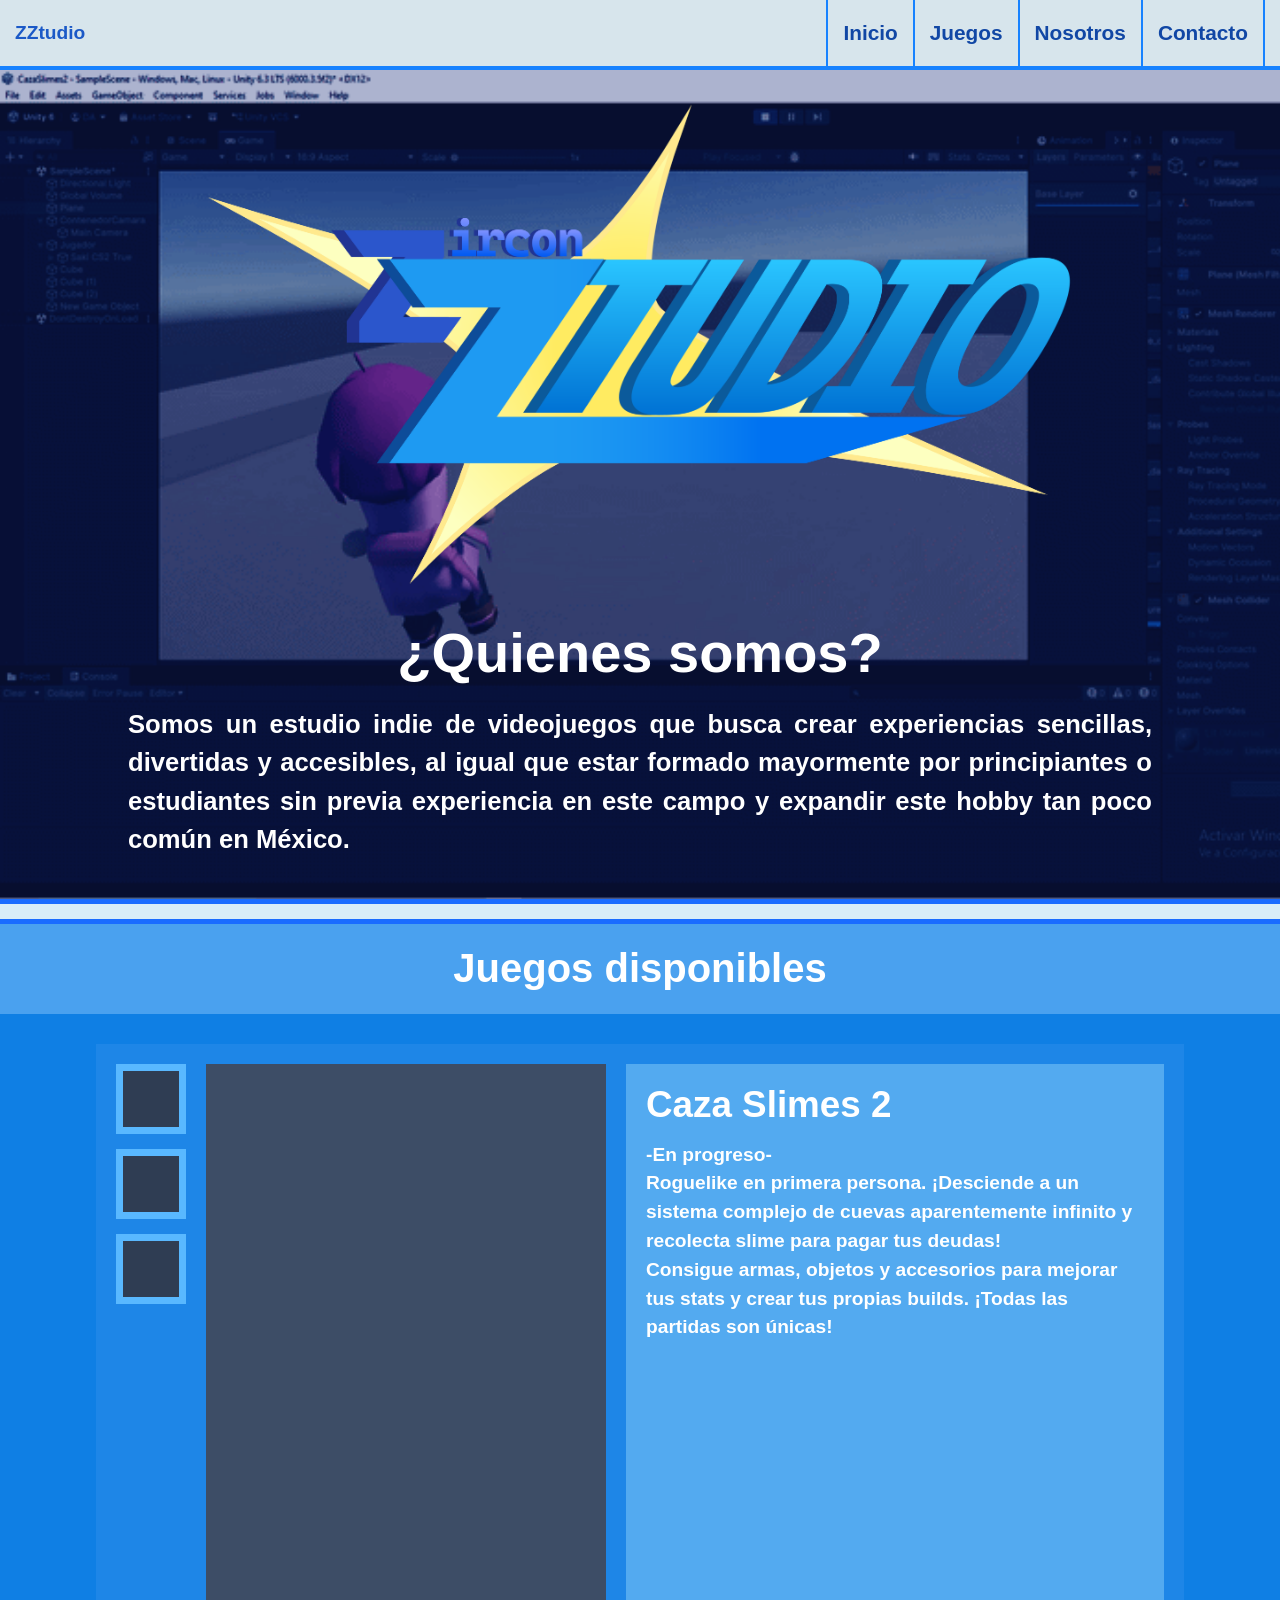
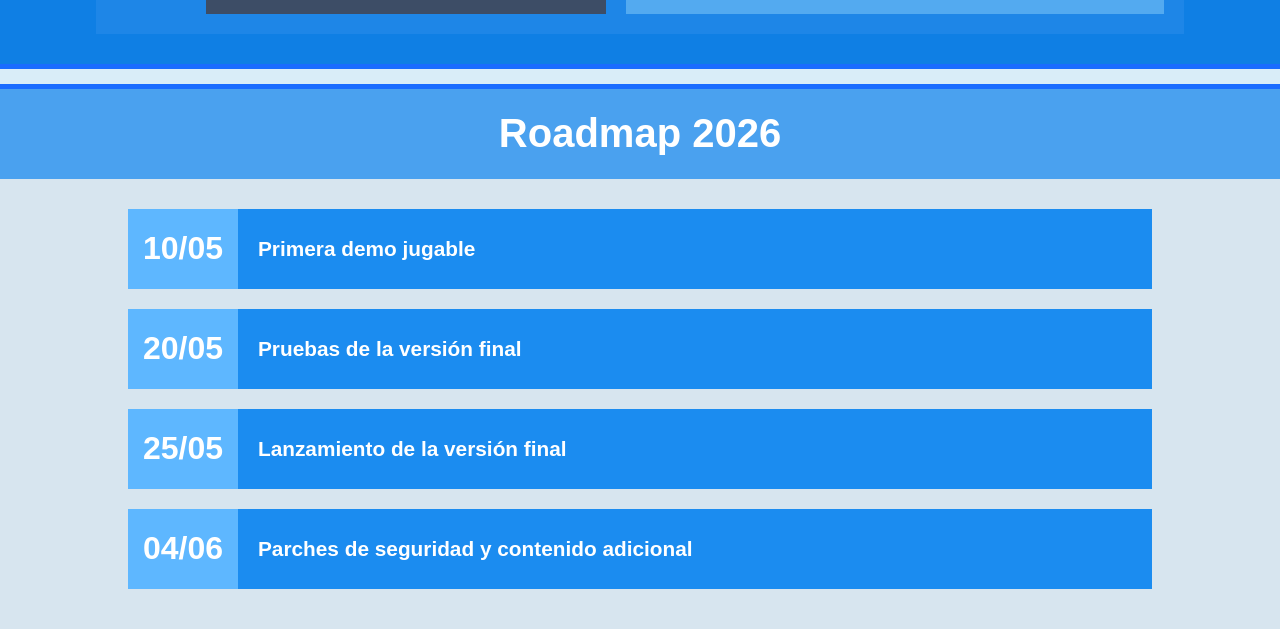
==== index.html @ 0b3c66e8 "Add files via upload" ====
<!DOCTYPE html>
<html lang="es">

<head>
    <meta charset="UTF-8">
    <meta name="viewport" content="width=device-width, initial-scale=1.0">
    <link rel="stylesheet" href="style.css">
    <title>ZZtudio</title>
</head>

<body>

    <div id="navegacion">
        <div id="logo">
            <h2>ZZtudio</h2>
        </div>

        <div id="botones">
            <a href="#" class="boton">Inicio</a>
            <a href="#" class="boton">Juegos</a>
            <a href="#" class="boton">Nosotros</a>
            <a href="#" class="boton">Contacto</a>
        </div>
    </div>

    <div id="quienesSomos">

        <div id="overlay"></div>

        <div id="logoGrande">

        </div>

        <div id="quienesTitulo">
            <h1>¿Quienes somos?</h1>
        </div>

        <div id="quienesDescripcion">
            <p>
                Somos un estudio indie de videojuegos que busca crear experiencias sencillas,
                divertidas y accesibles, al igual que estar formado mayormente por principiantes
                o estudiantes sin previa experiencia en este campo y expandir este hobby tan poco
                común en México.
            </p>
        </div>

    </div>

    <div class="separador"></div>

    <div id="juegosDisponibles">

        <div id="juegosTitulo">
            <h2>Juegos disponibles</h2>
        </div>

        <div id="juegoSeleccionado">

            <div id="seleccionJuego">

                <div class="juegoLista">
                    <div class="miniatura"></div>
                </div>

                <div class="juegoLista">
                    <div class="miniatura"></div>
                </div>

                <div class="juegoLista">
                    <div class="miniatura"></div>
                </div>

            </div>

            <div id="imagenSeleccionada"></div>

            <div id="infoSeleccionada">

                <div id="juegosSubTitulo">
                    <h2>Caza Slimes 2</h2>
                </div>

                <div id="juegosDescripcion">
                    <p>
                        -En progreso-<br>
                        Roguelike en primera persona. ¡Desciende a un sistema complejo de cuevas
                        aparentemente infinito y recolecta slime para pagar tus deudas!<br>
                        Consigue armas, objetos y accesorios para mejorar tus stats y crear tus
                        propias builds. ¡Todas las partidas son únicas!
                    </p>
                </div>

            </div>

        </div>

    </div>

    <div class="separador"></div>

    <div id="Roadmap">

        <div id="roadmapTitulo">
            <h2>Roadmap 2026</h2>
        </div>

        <div id="roadmapContenedor">

            <div class="roadmapSeccion">
                <div class="roadmapFecha">10/05</div>
                <div class="roadmapDescripcion">Primera demo jugable</div>
            </div>

            <div class="roadmapSeccion">
                <div class="roadmapFecha">20/05</div>
                <div class="roadmapDescripcion">Pruebas de la versión final</div>
            </div>

            <div class="roadmapSeccion">
                <div class="roadmapFecha">25/05</div>
                <div class="roadmapDescripcion">Lanzamiento de la versión final</div>
            </div>

            <div class="roadmapSeccion">
                <div class="roadmapFecha">04/06</div>
                <div class="roadmapDescripcion">Parches de seguridad y contenido adicional</div>
            </div>

        </div>

    </div>

</body>

</html>
---- style.css ----
*{
    margin: 0;
    padding: 0;
    box-sizing: border-box;
    font-family: Arial, Helvetica, sans-serif;
}

body{
    background-color: #cfe3ef;
}

/* ========================= */
/* NAVEGACION */
/* ========================= */

#navegacion{
    width: 100%;
    height: 70px;

    background-color: #d7e5ec;

    display: flex;
    align-items: center;
    justify-content: space-between;

    padding-left: 15px;
    padding-right: 15px;

    border-bottom: 4px solid #1782ff;
}

#logo{
    color: #1b59c7;
    font-size: 0.8rem;
}

#botones{
    display: flex;
    height: 100%;
}

.boton{
    display: flex;
    justify-content: center;
    align-items: center;

    padding-left: 15px;
    padding-right: 15px;

    text-decoration: none;
    color: #1147a5;
    font-weight: bold;
    font-size: 1.3rem;

    border-left: 2px solid #1782ff;
}

.boton:last-child{
    border-right: 2px solid #1782ff;
}

/* ========================= */
/* QUIENES SOMOS */
/* ========================= */

#quienesSomos{
    width: 100%;
    min-height: 500px;

    position: relative;

    background-image: url(imagenes/gameplayGIF.gif);

    background-size: cover;
    background-repeat: no-repeat;


    display: flex;
    flex-direction: column;
    align-items: center;

    overflow: hidden;
}

#overlay{
    position: absolute;
    width: 100%;
    height: 100%;

    background: rgba(20,40,120,0.35);
}

#logoGrande{
    width: 100%;
    height: 550px;

    display: flex;
    justify-content: center;
    align-items: center;
    
    background-image: url('imagenes/ZZ\ Logo_Mesa\ de\ trabajo\ 1.png');
    background-size: contain;
    background-repeat: no-repeat;
    background-position: center;


    position: relative;
}

#logoGrande h1{
    font-size: 5rem;
    color: #1da1ff;
    text-shadow: 0px 0px 10px rgba(0,0,0,0.4);
}

#quienesTitulo{
    width: 100%;

    display: flex;
    justify-content: center;

    position: relative;
    z-index: 2;
}

#quienesTitulo h1{
    color: white;
    font-size: 3.5rem;
}

#quienesDescripcion{
    width: 80%;

    position: relative;
    z-index: 2;

    margin-top: 20px;
    margin-bottom: 40px;
}

#quienesDescripcion p{
    color: white;
    font-size: 1.6rem;
        text-align: justify;
    line-height: 1.5;
    font-weight: bold;
}



.separador{
    width: 100%;
    height: 25px;

    background-color: #d9edf8;

    border-top: 5px solid #1a6cff;
    border-bottom: 5px solid #1a6cff;
}



#juegosDisponibles{
    width: 100%;

    background-color: #0f7fe4;

    padding-bottom: 30px;
}

#juegosTitulo{
    width: 100%;
    height: 90px;

    display: flex;
    justify-content: center;
    align-items: center;

    background-color: #4aa1ef;
}

#juegosTitulo h2{
    color: white;
    font-size: 2.5rem;
}

#juegoSeleccionado{
    width: 85%;

    margin: auto;
    margin-top: 30px;

    display: flex;
    gap: 20px;

    background-color: #1e86e7;

    padding: 20px;
}

#seleccionJuego{
    width: 70px;

    display: flex;
    flex-direction: column;
    gap: 15px;
}

.juegoLista{
    width: 100%;
    height: 70px;

    background-color: #59b8ff;

    display: flex;
    justify-content: center;
    align-items: center;
}

.miniatura{
    width: 80%;
    height: 80%;

    background: #2f3d53;
}

#imagenSeleccionada{
    width: 400px;
    height: 550px;

    background: #3d4d66;
}

#infoSeleccionada{
    flex: 1;

    background-color: #53aaf0;

    padding: 20px;
}

#juegosSubTitulo h2{
    color: white;
    font-size: 2.3rem;
}

#juegosDescripcion{
    margin-top: 15px;
}

#juegosDescripcion p{
    color: white;
    font-size: 1.2rem;
    line-height: 1.5;
    font-weight: bold;
}



#Roadmap{
    width: 100%;

    background-color: #d7e5ef;

    padding-bottom: 40px;
}

#roadmapTitulo{
    width: 100%;
    height: 90px;

    background-color: #4aa1ef;

    display: flex;
    justify-content: center;
    align-items: center;
}

#roadmapTitulo h2{
    color: white;
    font-size: 2.5rem;
}

#roadmapContenedor{
    width: 80%;

    margin: auto;
    margin-top: 30px;

    display: flex;
    flex-direction: column;
    gap: 20px;
}

.roadmapSeccion{
    width: 100%;
    height: 80px;

    display: flex;
    align-items: center;
}

.roadmapFecha{
    width: 110px;
    height: 100%;

    background-color: #5eb7ff;

    display: flex;
    justify-content: center;
    align-items: center;

    color: white;
    font-weight: bold;
    font-size: 2rem;
}

.roadmapDescripcion{
    flex: 1;
    height: 100%;

    background-color: #1b8cf0;

    display: flex;
    align-items: center;

    padding-left: 20px;

    color: white;
    font-size: 1.3rem;
    font-weight: bold;
}




@media(max-width: 900px){

    #navegacion{
        flex-direction: column;
        height: auto;
        padding-top: 10px;
        padding-bottom: 10px;
        gap: 10px;
    }

    #botones{
        width: 100%;
        justify-content: center;
        flex-wrap: wrap;
    }

    .boton{
        font-size: 1rem;
        height: 45px;
    }

    #logoGrande h1{
        font-size: 3rem;
    }

    #quienesTitulo h1{
        font-size: 2.2rem;
    }

    #quienesDescripcion p{
        font-size: 1.1rem;
    }

    #juegoSeleccionado{
        flex-direction: column;
        align-items: center;
    }

    #seleccionJuego{
        flex-direction: row;
        width: auto;
    }

    #imagenSeleccionada{
        width: 100%;
        max-width: 320px;
    }

}
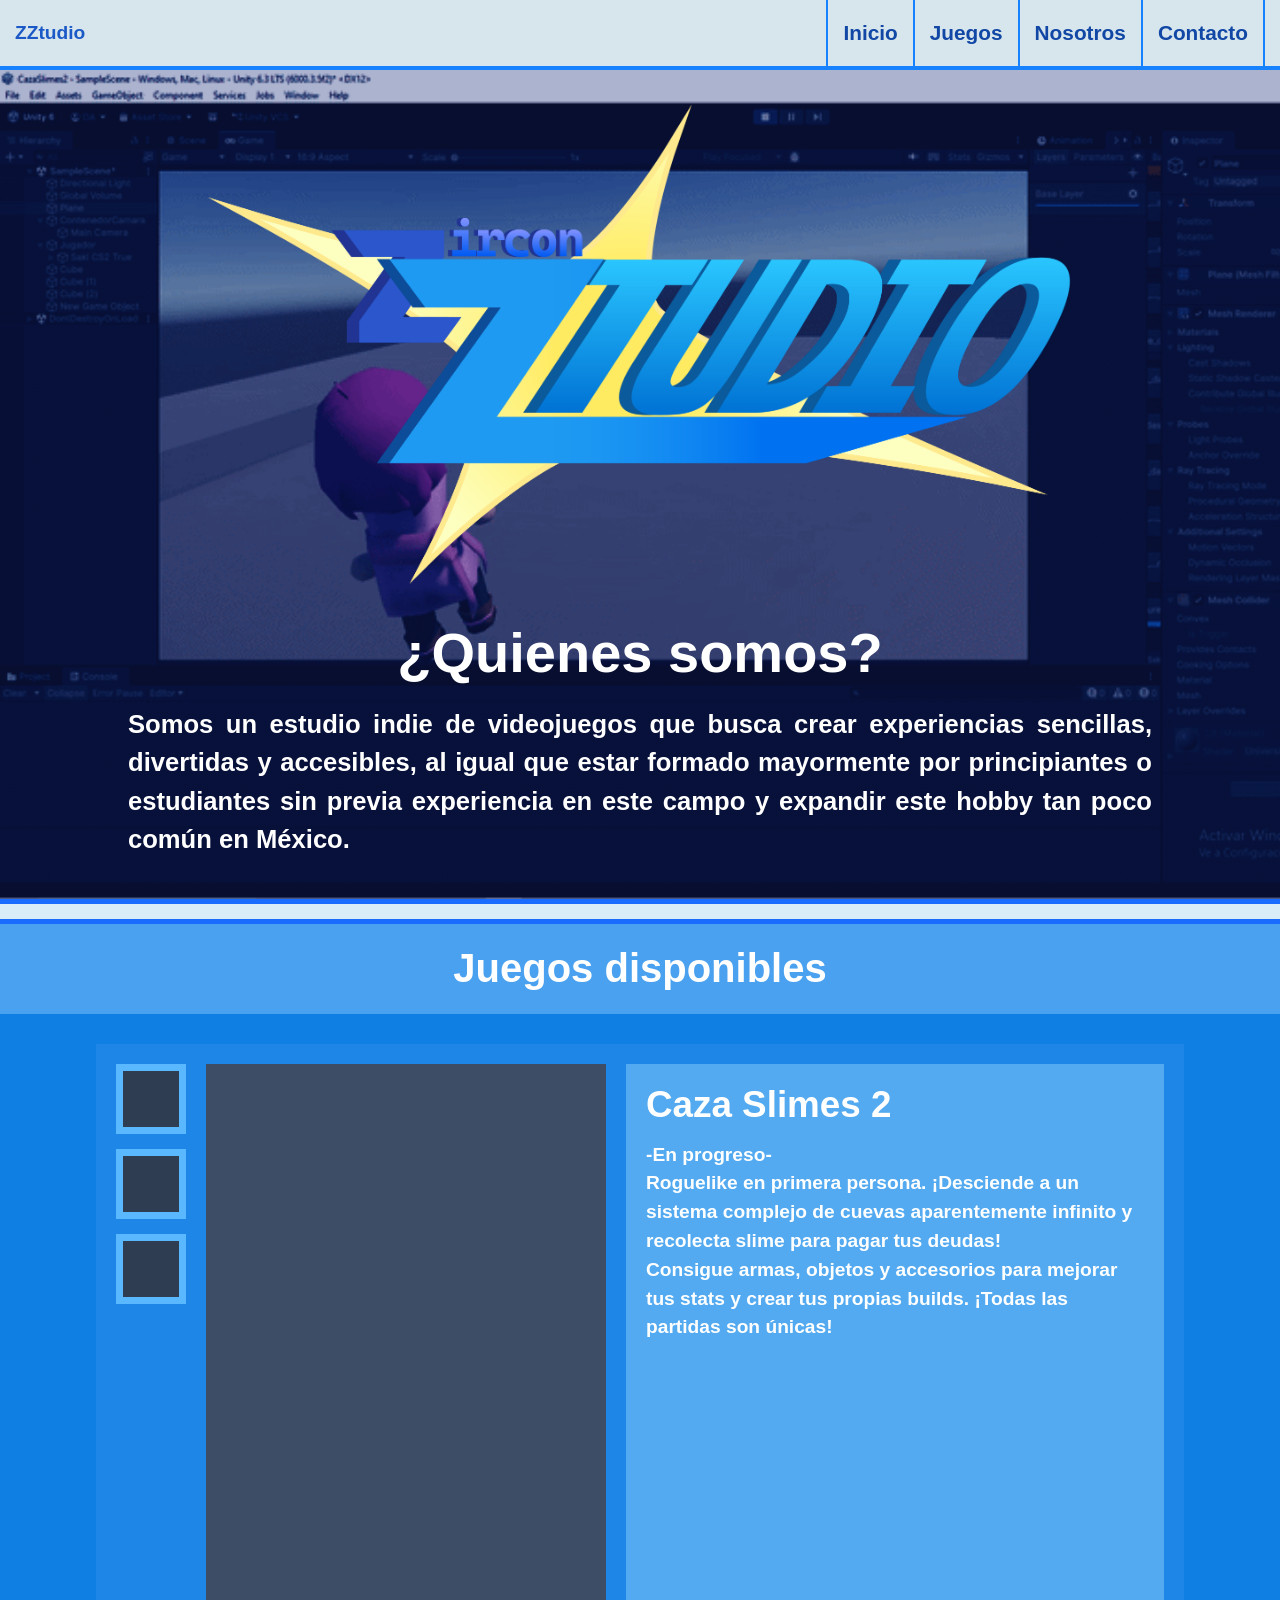
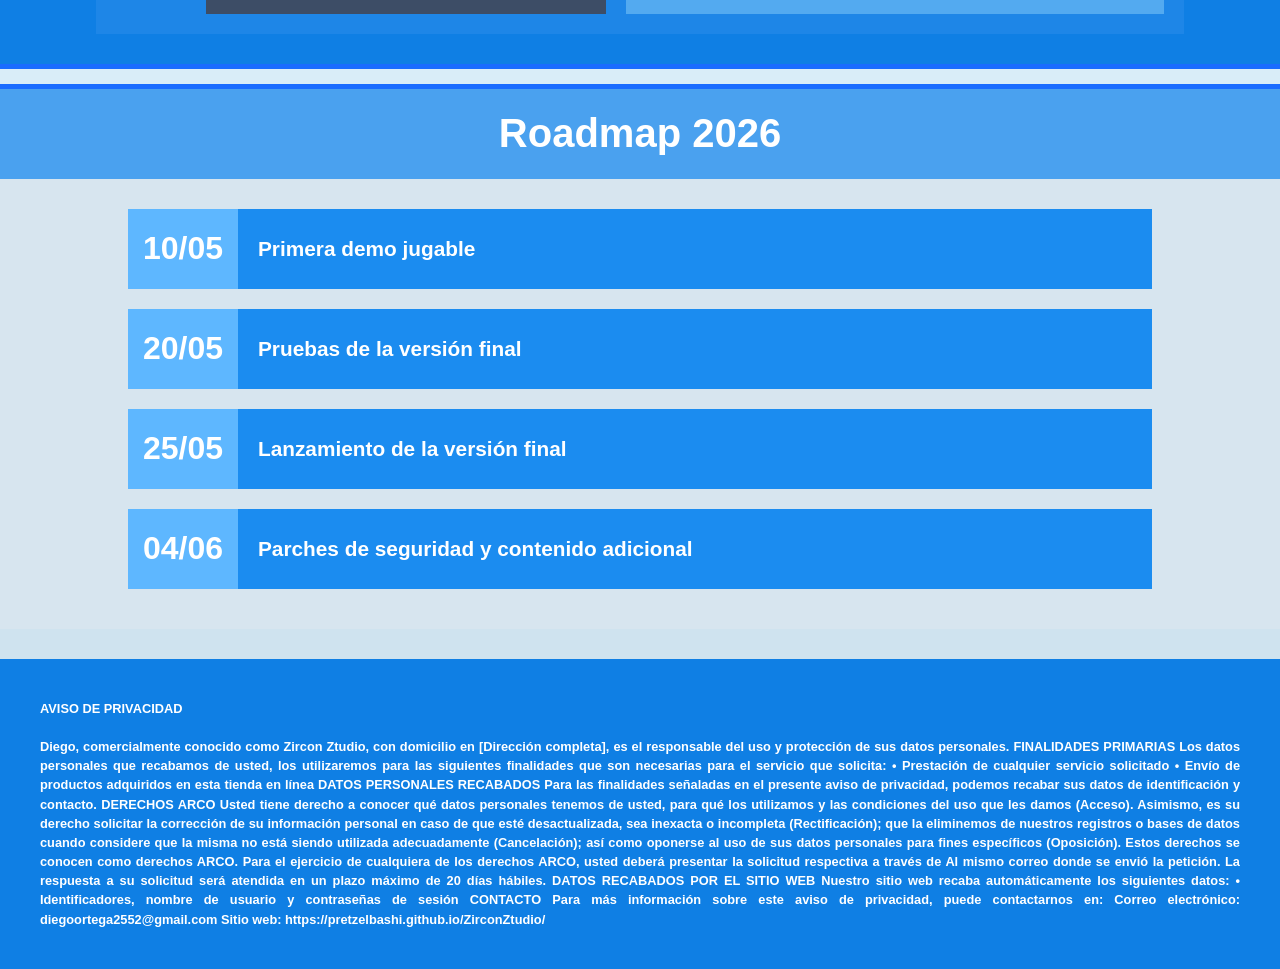
==== commit db42a05b: "AGREGA Aviso de privacidad" ====
--- a/index.html
+++ b/index.html
@@ -7,6 +7,16 @@
     <link rel="stylesheet" href="style.css">
     <title>ZZtudio</title>
 </head>
+
+<!-- Google tag (gtag.js) -->
+<script async src="https://www.googletagmanager.com/gtag/js?id=G-ZYQFFR2H61"></script>
+<script>
+    window.dataLayer = window.dataLayer || [];
+    function gtag() { dataLayer.push(arguments); }
+    gtag('js', new Date());
+
+    gtag('config', 'G-ZYQFFR2H61');
+</script>
 
 <body>
 
@@ -130,7 +140,47 @@
 
     </div>
 
+    <div id="footer">
+        AVISO DE PRIVACIDAD <br> <br>
+
+        Diego, comercialmente conocido como Zircon Ztudio, con domicilio en [Dirección completa], es el responsable del
+        uso y protección de sus datos personales.
+
+        FINALIDADES PRIMARIAS
+        Los datos personales que recabamos de usted, los utilizaremos para las siguientes finalidades que son necesarias
+        para el servicio que solicita:
+
+        • Prestación de cualquier servicio solicitado
+        • Envío de productos adquiridos en esta tienda en línea
+
+        DATOS PERSONALES RECABADOS
+        Para las finalidades señaladas en el presente aviso de privacidad, podemos recabar sus datos de identificación y
+        contacto.
+
+        DERECHOS ARCO
+        Usted tiene derecho a conocer qué datos personales tenemos de usted, para qué los utilizamos y las condiciones
+        del uso que les damos (Acceso). Asimismo, es su derecho solicitar la corrección de su información personal en
+        caso de que esté desactualizada, sea inexacta o incompleta (Rectificación); que la eliminemos de nuestros
+        registros o bases de datos cuando considere que la misma no está siendo utilizada adecuadamente (Cancelación);
+        así como oponerse al uso de sus datos personales para fines específicos (Oposición). Estos derechos se conocen
+        como derechos ARCO.
+
+        Para el ejercicio de cualquiera de los derechos ARCO, usted deberá presentar la solicitud respectiva a través de
+        Al mismo correo donde se envió la petición. La respuesta a su solicitud será atendida en un plazo máximo de 20
+        días hábiles.
+
+        DATOS RECABADOS POR EL SITIO WEB
+        Nuestro sitio web recaba automáticamente los siguientes datos:
+
+        • Identificadores, nombre de usuario y contraseñas de sesión
+
+        CONTACTO
+        Para más información sobre este aviso de privacidad, puede contactarnos en:
+
+        Correo electrónico: diegoortega2552@gmail.com
+        Sitio web: https://pretzelbashi.github.io/ZirconZtudio/
+    </div>
+
 </body>
 
-</html>
-
+</html>
--- a/style.css
+++ b/style.css
@@ -332,6 +332,21 @@
     font-weight: bold;
 }
 
+#footer{
+    width: 100%;
+    padding: 40px;
+    margin: auto;
+    margin-top: 30px;
+    background-color: #0f7fe4;
+    display: flex;
+    flex-direction: column;
+    gap: 20px;
+        color: white;
+    font-size: 0.8rem;
+    line-height: 1.5;
+    font-weight: bold;
+    text-align: justify;
+}
 
 
 
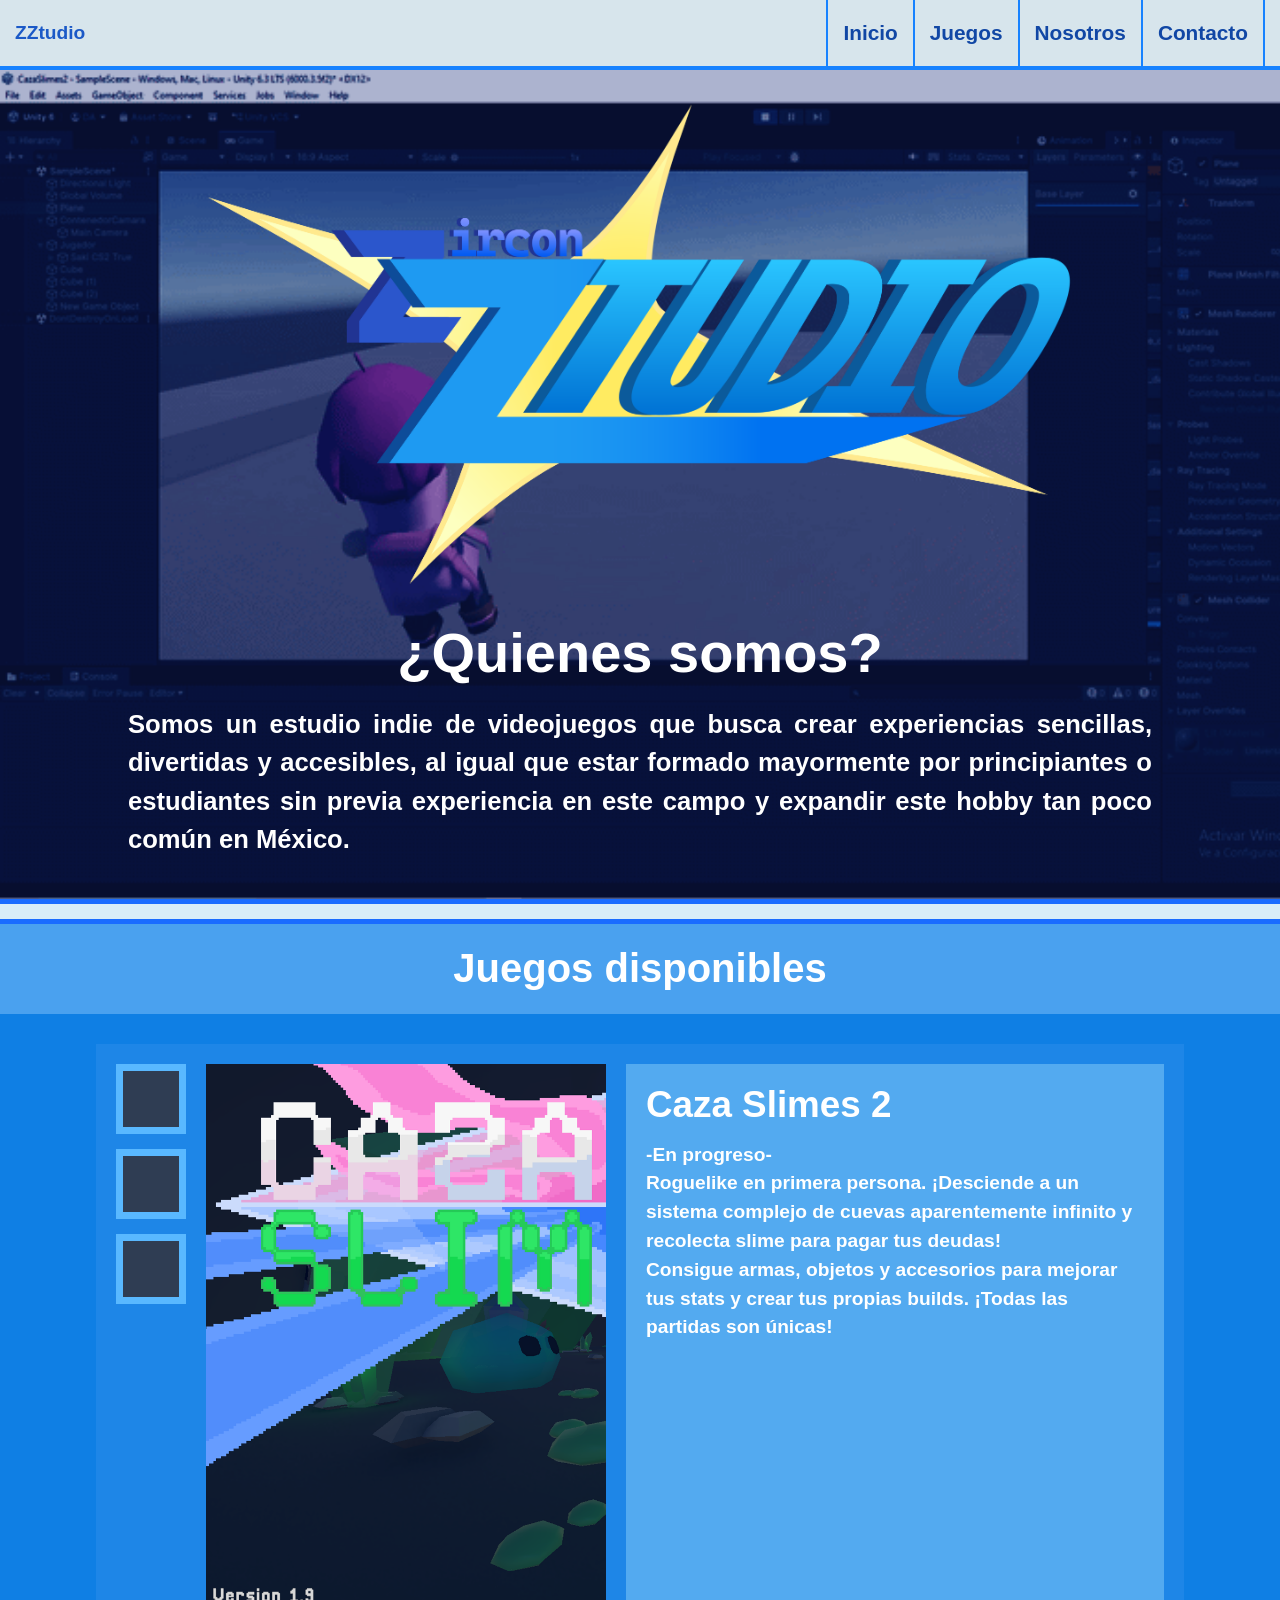
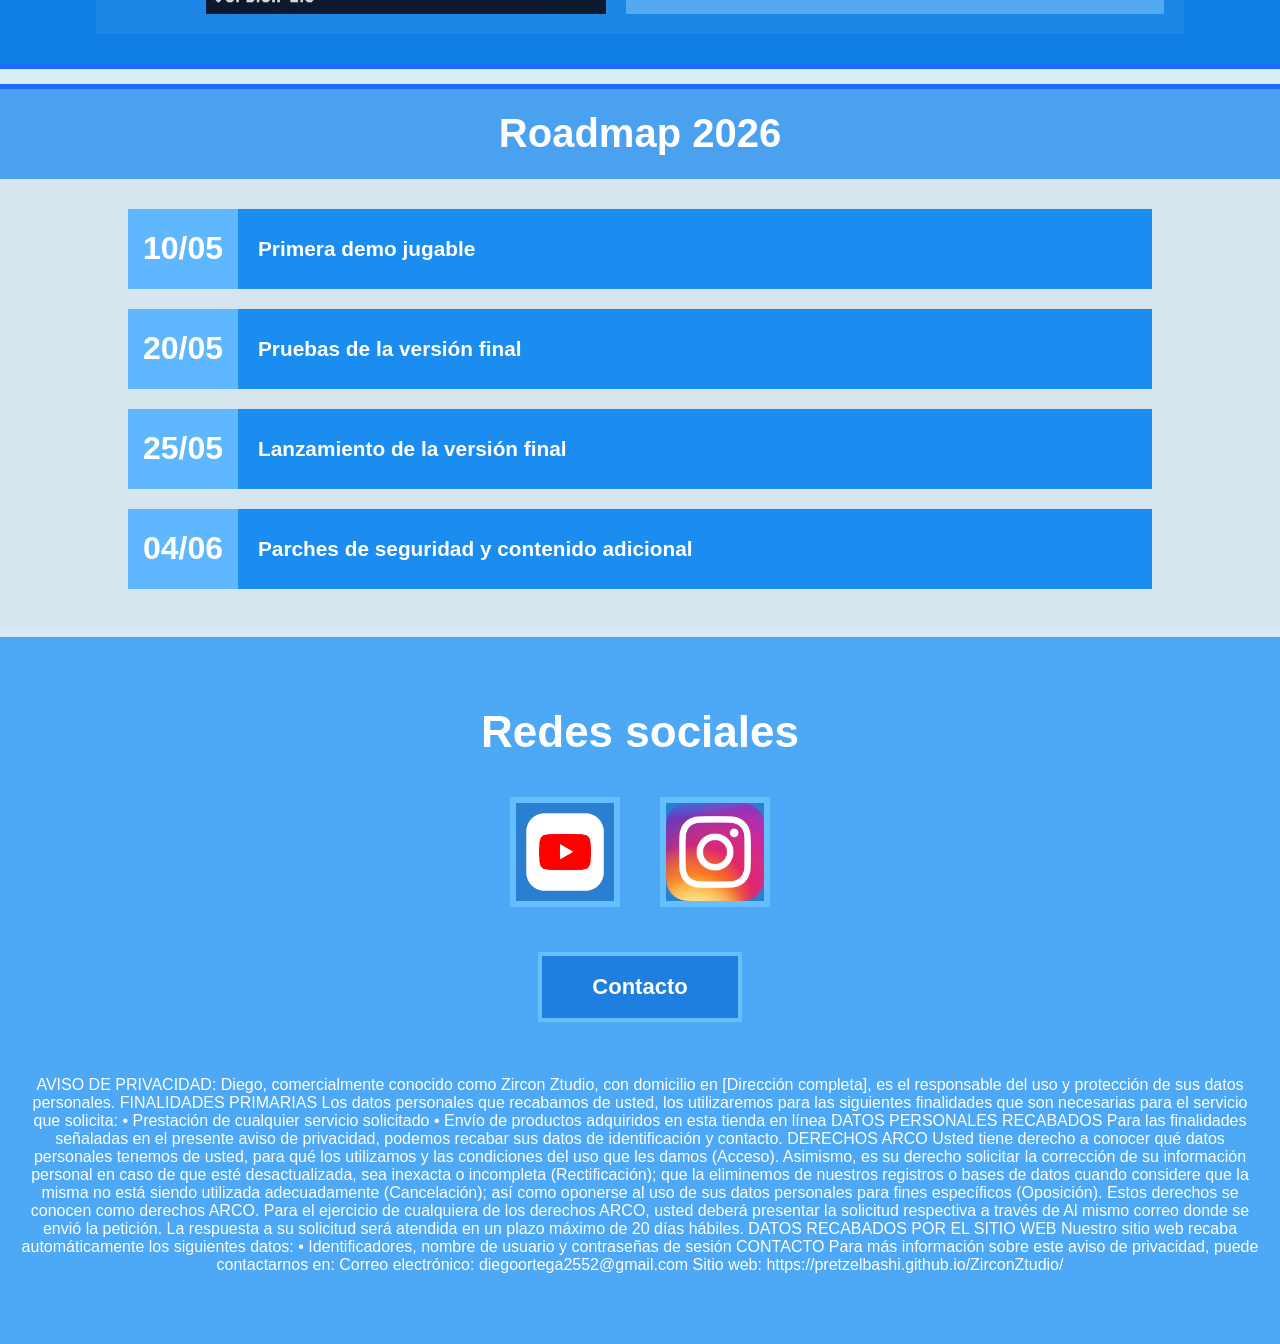
==== commit 25a9d3d7: "Agrega eso" ====
--- a/index.html
+++ b/index.html
@@ -8,16 +8,6 @@
     <title>ZZtudio</title>
 </head>
 
-<!-- Google tag (gtag.js) -->
-<script async src="https://www.googletagmanager.com/gtag/js?id=G-ZYQFFR2H61"></script>
-<script>
-    window.dataLayer = window.dataLayer || [];
-    function gtag() { dataLayer.push(arguments); }
-    gtag('js', new Date());
-
-    gtag('config', 'G-ZYQFFR2H61');
-</script>
-
 <body>
 
     <div id="navegacion">
@@ -26,10 +16,10 @@
         </div>
 
         <div id="botones">
-            <a href="#" class="boton">Inicio</a>
-            <a href="#" class="boton">Juegos</a>
-            <a href="#" class="boton">Nosotros</a>
-            <a href="#" class="boton">Contacto</a>
+            <a href="index.html" class="boton">Inicio</a>
+            <a href="juegos.html" class="boton">Juegos</a>
+            <a href="nosotros.html" class="boton">Nosotros</a>
+            <a href="contacto.html" class="boton">Contacto</a>
         </div>
     </div>
 
@@ -140,46 +130,46 @@
 
     </div>
 
-    <div id="footer">
-        AVISO DE PRIVACIDAD <br> <br>
+    <section class="social">
 
-        Diego, comercialmente conocido como Zircon Ztudio, con domicilio en [Dirección completa], es el responsable del
-        uso y protección de sus datos personales.
+        <h2>Redes sociales</h2>
 
-        FINALIDADES PRIMARIAS
-        Los datos personales que recabamos de usted, los utilizaremos para las siguientes finalidades que son necesarias
-        para el servicio que solicita:
+        <div class="icons">
 
-        • Prestación de cualquier servicio solicitado
-        • Envío de productos adquiridos en esta tienda en línea
+            <a id="iconYT" href="https://www.youtube.com/channel/UCGu1oypt3LxskJd3Rn0k_fA"></a>
 
-        DATOS PERSONALES RECABADOS
-        Para las finalidades señaladas en el presente aviso de privacidad, podemos recabar sus datos de identificación y
-        contacto.
+            <a id="iconIG" href="https://www.instagram.com/z.ztudio.0/"></a>
 
-        DERECHOS ARCO
-        Usted tiene derecho a conocer qué datos personales tenemos de usted, para qué los utilizamos y las condiciones
-        del uso que les damos (Acceso). Asimismo, es su derecho solicitar la corrección de su información personal en
-        caso de que esté desactualizada, sea inexacta o incompleta (Rectificación); que la eliminemos de nuestros
-        registros o bases de datos cuando considere que la misma no está siendo utilizada adecuadamente (Cancelación);
-        así como oponerse al uso de sus datos personales para fines específicos (Oposición). Estos derechos se conocen
-        como derechos ARCO.
+        </div>
 
-        Para el ejercicio de cualquiera de los derechos ARCO, usted deberá presentar la solicitud respectiva a través de
-        Al mismo correo donde se envió la petición. La respuesta a su solicitud será atendida en un plazo máximo de 20
-        días hábiles.
+        <button class="contact">
+            Contacto
+        </button>
+        <br><br><br><br>
+        <p>AVISO DE PRIVACIDAD:  
 
-        DATOS RECABADOS POR EL SITIO WEB
-        Nuestro sitio web recaba automáticamente los siguientes datos:
+            Diego, comercialmente conocido como Zircon Ztudio, con domicilio en [Dirección completa], es el responsable
+            del uso y protección de sus datos personales. FINALIDADES PRIMARIAS Los datos personales que recabamos de
+            usted, los utilizaremos para las siguientes finalidades que son necesarias para el servicio que solicita: •
+            Prestación de cualquier servicio solicitado • Envío de productos adquiridos en esta tienda en línea DATOS
+            PERSONALES RECABADOS Para las finalidades señaladas en el presente aviso de privacidad, podemos recabar sus
+            datos de identificación y contacto. DERECHOS ARCO Usted tiene derecho a conocer qué datos personales tenemos
+            de usted, para qué los utilizamos y las condiciones del uso que les damos (Acceso). Asimismo, es su derecho
+            solicitar la corrección de su información personal en caso de que esté desactualizada, sea inexacta o
+            incompleta (Rectificación); que la eliminemos de nuestros registros o bases de datos cuando considere que la
+            misma no está siendo utilizada adecuadamente (Cancelación); así como oponerse al uso de sus datos personales
+            para fines específicos (Oposición). Estos derechos se conocen como derechos ARCO. Para el ejercicio de
+            cualquiera de los derechos ARCO, usted deberá presentar la solicitud respectiva a través de Al mismo correo
+            donde se envió la petición. La respuesta a su solicitud será atendida en un plazo máximo de 20 días hábiles.
+            DATOS RECABADOS POR EL SITIO WEB Nuestro sitio web recaba automáticamente los siguientes datos: •
+            Identificadores, nombre de usuario y contraseñas de sesión CONTACTO Para más información sobre este aviso de
+            privacidad, puede contactarnos en: Correo electrónico: diegoortega2552@gmail.com Sitio web:
+            https://pretzelbashi.github.io/ZirconZtudio/</p>
+    </section>
 
-        • Identificadores, nombre de usuario y contraseñas de sesión
+</body>
 
-        CONTACTO
-        Para más información sobre este aviso de privacidad, puede contactarnos en:
-
-        Correo electrónico: diegoortega2552@gmail.com
-        Sitio web: https://pretzelbashi.github.io/ZirconZtudio/
-    </div>
+</html>
 
 </body>
 
--- a/style.css
+++ b/style.css
@@ -229,7 +229,10 @@
     width: 400px;
     height: 550px;
 
-    background: #3d4d66;
+    background: #c5dbff;
+        background-image: url(imagenes/Captura\ de\ pantalla\ 2026-05-26\ 214556.png);
+    background-size: cover;
+
 }
 
 #infoSeleccionada{
@@ -332,21 +335,6 @@
     font-weight: bold;
 }
 
-#footer{
-    width: 100%;
-    padding: 40px;
-    margin: auto;
-    margin-top: 30px;
-    background-color: #0f7fe4;
-    display: flex;
-    flex-direction: column;
-    gap: 20px;
-        color: white;
-    font-size: 0.8rem;
-    line-height: 1.5;
-    font-weight: bold;
-    text-align: justify;
-}
 
 
 
@@ -400,3 +388,110 @@
 
 }
 
+.social{
+
+    background:#4da8f5;
+
+    text-align:center;
+
+    padding:70px 20px;
+
+    color:white;
+
+    border-top:8px solid #dceaf3;
+}
+
+.social h2{
+
+    font-size:44px;
+
+    margin-bottom:40px;
+}
+
+.icons{
+
+    display:flex;
+
+    justify-content:center;
+
+    gap:40px;
+
+    margin-bottom:45px;
+}
+
+#iconYT{
+
+    width:110px;
+    height:110px;
+
+    background:#2b7fd1;
+
+    border:6px solid #65bfff;
+
+    font-size:40px;
+
+    display:flex;
+
+    justify-content:center;
+
+    align-items:center;
+    background-image: url(imagenes/vecteezy_white-square-bordered-youtube-logo-on-transparent-background_42127234.png);
+    background-size: cover;
+    cursor:pointer;
+
+    transition:.2s;
+}
+
+#iconIG{
+
+    width:110px;
+    height:110px;
+
+    background:#2b7fd1;
+
+    border:6px solid #65bfff;
+
+    font-size:40px;
+
+    display:flex;
+
+    justify-content:center;
+
+    align-items:center;
+    background-image: url(imagenes/Instagram_icon.png);
+    background-size: cover;
+    cursor:pointer;
+
+    transition:.2s;
+}
+
+.icon:hover{
+
+    transform:translateY(-5px);
+
+}
+
+.contact{
+
+    border:none;
+
+    background:#1f7fe0;
+
+    color:white;
+
+    padding:18px 50px;
+
+    font-size:22px;
+
+    font-weight:bold;
+
+    cursor:pointer;
+
+    border:4px solid #66c0ff;
+}
+
+.contact:hover{
+
+    background:#166dca;
+
+}
